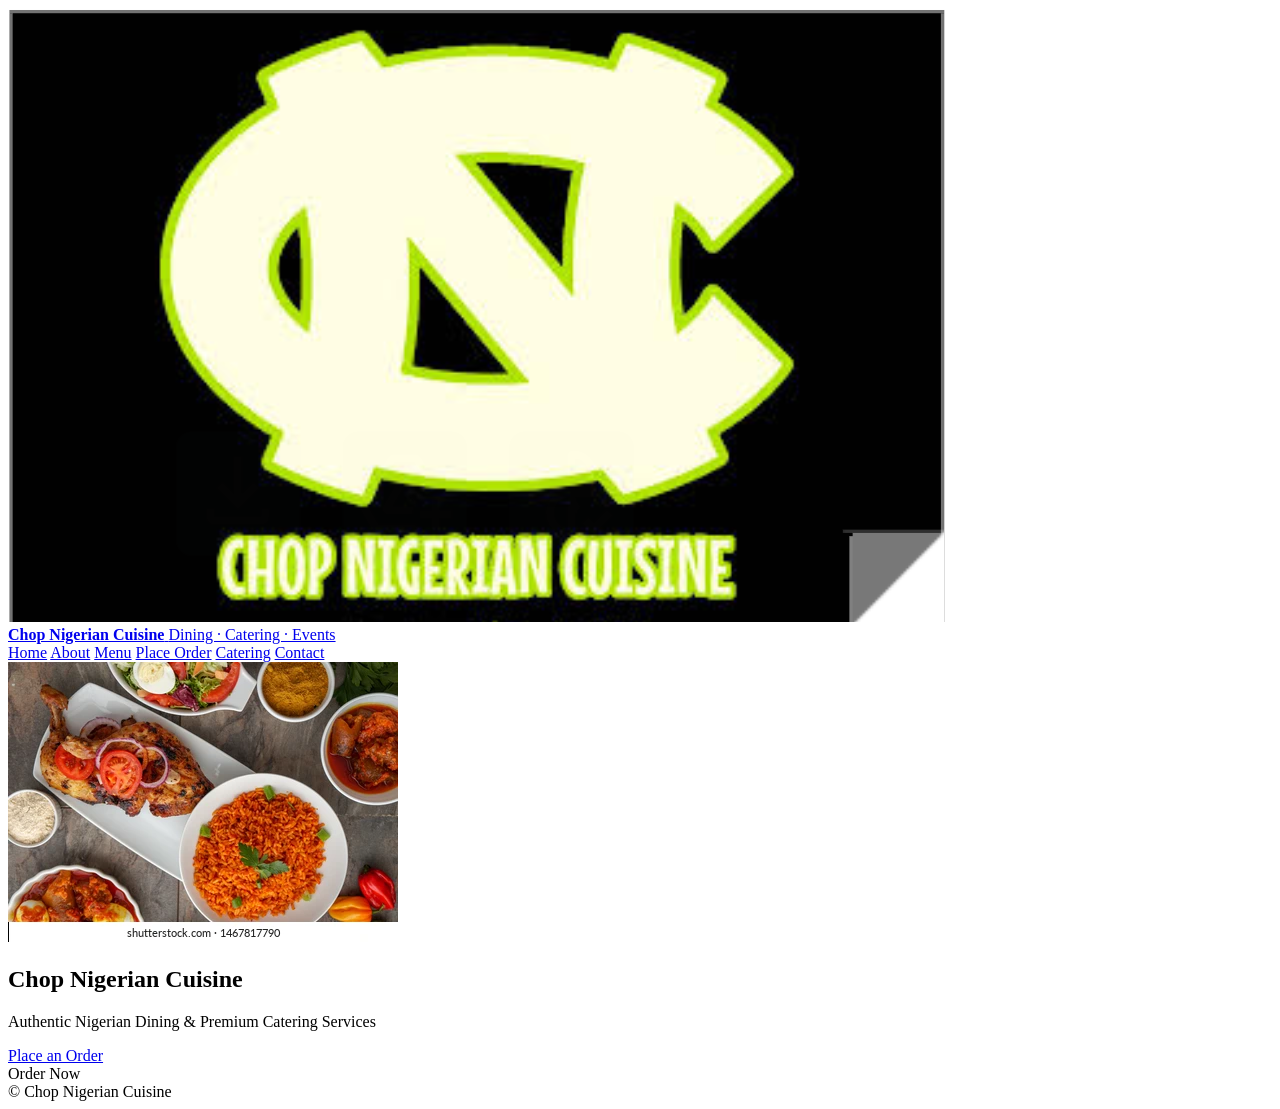
==== index.html @ fd35e6aa "Rename Index.html to index.html" ====
<!doctype html>
<html lang="en">
<head>
  <meta charset="UTF-8" />
  <meta name="viewport" content="width=device-width, initial-scale=1.0" />
  <title>Chop Nigerian Cuisine</title>
  <link rel="stylesheet" href="style.css" />
</head>
<body>

<!-- HEADER -->
<header class="site-header">
  <div class="container">

    <a class="brand" href="index.html">
      <img 
        src="images/Stock6.png" 
        alt="Chop Nigerian Cuisine Logo"
        class="nav-logo"
      />
      <div class="brand-text">
        <strong>Chop Nigerian Cuisine</strong>
        <span>Dining · Catering · Events</span>
      </div>
    </a>

    <nav class="main-nav">
      <a class="nav-link active" href="index.html">Home</a>
      <a class="nav-link" href="about.html">About</a>
      <a class="nav-link" href="menu.html">Menu</a>
      <a class="nav-link" href="order.html">Place Order</a>
      <a class="nav-link" href="catering.html">Catering</a>
      <a class="nav-link" href="contact.html">Contact</a>
    </nav>
  </div>
</header>
<!-- ============================
     HERO SECTION WITH IMAGE TAG
============================= -->

<section class="hero-section">

  <!-- ⭐ THIS IS THE IMAGE TAG YOU REQUESTED -->
  <img
    src="images/stock3.webp"
    alt="Chop Nigerian Cuisine Food Image"
    class="hero-img"
  />

  <!-- Dark overlay -->
  <div class="hero-overlay"></div>

  <!-- Hero text / content -->
  <div class="hero-content container">
    <h1 class="title fade-in">Chop Nigerian Cuisine</h1>
    <p class="subtitle fade-in-delay">
      Authentic Nigerian Dining & Premium Catering Services
    </p>
    <a href="order.html" class="btn fade-in-btn">Place an Order</a>
  </div>

</section>

<!-- Floating button -->
<div class="fab" id="fab">Order Now</div>

<footer class="site-footer">
  <div class="container">
    © <span id="year"></span> Chop Nigerian Cuisine
  </div>
</footer>
<script src="script.js"></script>
</body>
</html>
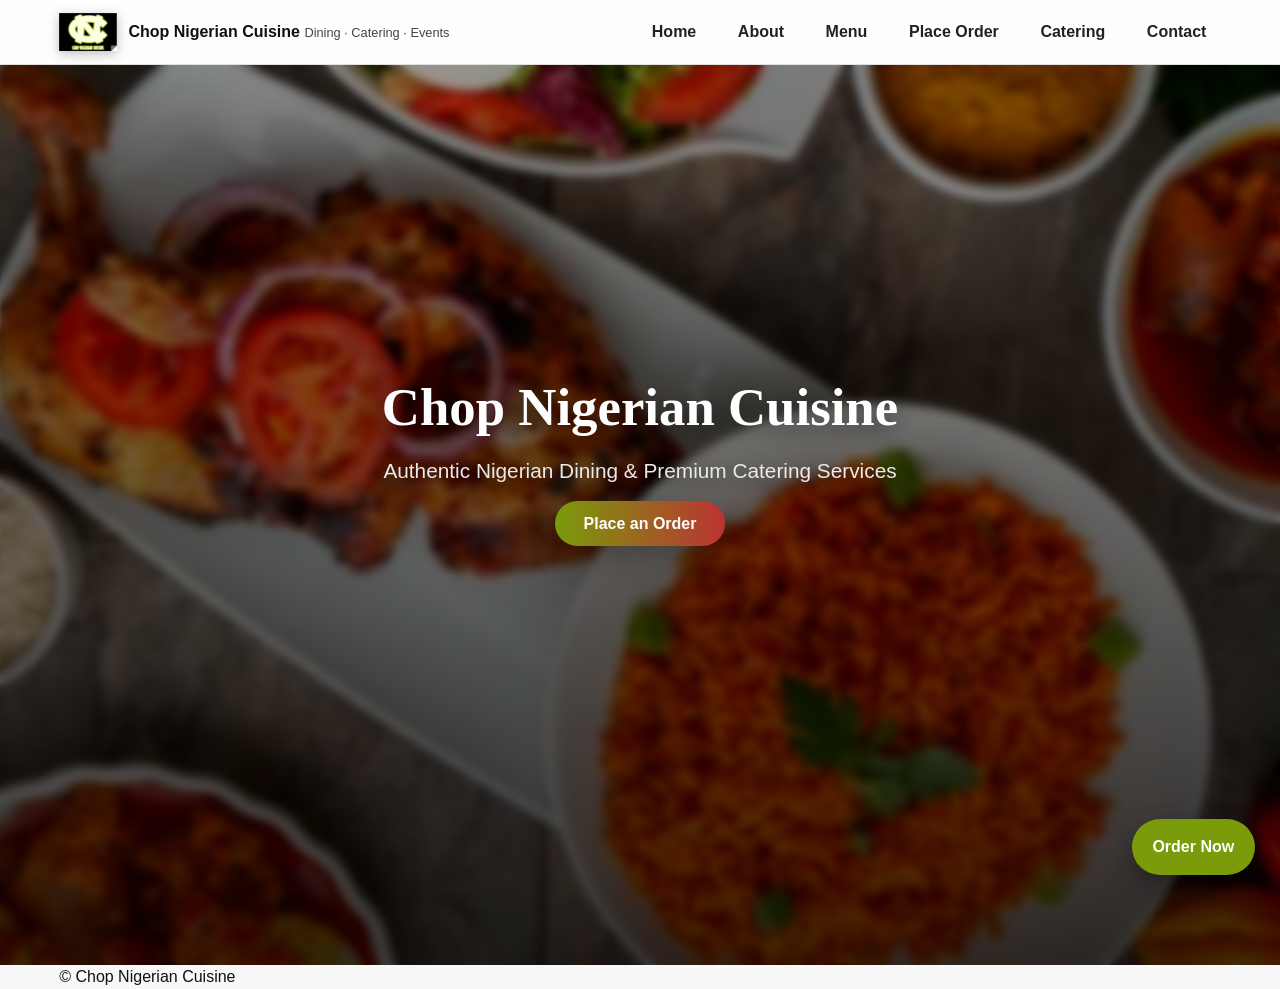
==== commit 05cbf447: "updating the project" ====
--- a/index.html
+++ b/index.html
@@ -24,6 +24,13 @@
       </div>
     </a>
 
+     <!-- Hamburger button for mobile -->
+    <button id="nav-toggle" class="nav-toggle">
+      <span></span>
+      <span></span>
+      <span></span>
+    </button>
+    
     <nav class="main-nav">
       <a class="nav-link active" href="index.html">Home</a>
       <a class="nav-link" href="about.html">About</a>
--- a/style.css
+++ b/style.css
@@ -0,0 +1,918 @@
+/* ===============================
+   GLOBAL RESETS
+================================*/
+* {
+  margin: 0;
+  padding: 0;
+  box-sizing: border-box;
+}
+
+body {
+  font-family: "Inter", Arial, sans-serif;
+  background: #f8f8f8;
+  color: #111;
+  line-height: 1.5;
+}
+
+/* ===============================
+   CONTAINER
+================================*/
+.container {
+  max-width: 1200px;
+  margin: auto;
+  padding: 0 1.2rem;
+}
+
+/* ===============================
+   HEADER
+================================*/
+.site-header {
+  background: #ffffffd9;
+  backdrop-filter: blur(6px);
+  border-bottom: 1px solid #e0e0e0;
+  position: sticky;
+  top: 0;
+  z-index: 100;
+  padding: 0.8rem 0;
+}
+
+.site-header .container {
+  display: flex;
+  align-items: center;
+  justify-content: space-between;
+}
+
+.brand {
+  display: flex;
+  align-items: center;
+  gap: 0.7rem;
+  text-decoration: none;
+  color: inherit;
+}
+
+.nav-logo {
+  width: 58px;
+  height: auto;
+  object-fit: contain;
+  filter: drop-shadow(0 3px 6px rgba(0,0,0,0.25));
+  transition: transform .3s ease;
+}
+
+.brand:hover .nav-logo {
+  transform: scale(1.1);
+}
+
+
+.brand-text span {
+  font-size: 0.8rem;
+  color: #444;
+}
+
+.main-nav {
+  display: flex;
+  gap: 0.8rem;
+}
+
+.nav-link {
+  text-decoration: none;
+  padding: 0.45rem 0.9rem;
+  border-radius: 10px;
+  color: #222;
+  font-weight: 600;
+  transition: 0.3s ease;
+}
+
+.nav-link:hover {
+  background: #7a9b0a15;
+}
+
+.nav-link.active {
+  background: #7a9b0a;
+  color: white;
+}
+
+/* ===============================
+   HERO SECTION
+================================*/
+.hero-section {
+  position: relative;
+  height: 100vh;
+  overflow: hidden;
+}
+
+/* ⭐ IMAGE TAG FROM USER */
+.hero-img {
+  position: absolute;
+  inset: 0;
+  width: 100%;
+  height: 100%;
+  object-fit: cover;
+  transform: scale(1.12);
+  filter: brightness(0.8) contrast(1.12) saturate(1.15);
+  transition: transform 1.5s ease-in-out;
+}
+
+/* Zoom animation on hover */
+.hero-section:hover .hero-img {
+  transform: scale(1.16);
+}
+
+/* Dark overlay */
+.hero-overlay {
+  position: absolute;
+  inset: 0;
+  background: linear-gradient(
+    180deg,
+    rgba(0,0,0,0.25),
+    rgba(0,0,0,0.7)
+  );
+  backdrop-filter: blur(4px);
+}
+
+/* Hero content */
+.hero-content {
+  position: relative;
+  z-index: 10;
+  text-align: center;
+  top: 43%;
+  transform: translateY(-50%);
+}
+
+.title {
+  font-size: 3.3rem;
+  color: white;
+  font-family: "Playfair Display", serif;
+  text-shadow: 0 6px 25px rgba(0,0,0,0.5);
+}
+
+.subtitle {
+  color: #eaeaea;
+  font-size: 1.3rem;
+  margin-top: 0.5rem;
+  margin-bottom: 1.6rem;
+  text-shadow: 0 4px 18px rgba(0,0,0,0.6);
+}
+
+/* CTA Button */
+.btn {
+  padding: 0.9rem 1.8rem;
+  font-size: 1rem;
+  background: linear-gradient(90deg, #7a9b0a, #b33);
+  color: white;
+  border-radius: 40px;
+  text-decoration: none;
+  font-weight: 600;
+  box-shadow: 0 12px 30px rgba(0,0,0,0.25);
+  transition: 0.3s ease;
+}
+
+.btn:hover {
+  transform: translateY(-6px) scale(1.03);
+  opacity: 0.95;
+}
+
+/* ===============================
+   FLOATING ACTION BUTTON
+================================*/
+.fab {
+  position: fixed;
+  right: 25px;
+  bottom: 25px;
+  padding: 1rem 1.3rem;
+  background: #7a9b0a;
+  color: white;
+  font-weight: 700;
+  border-radius: 50px;
+  cursor: pointer;
+  z-index: 999;
+  transition: 0.3s ease;
+  box-shadow: 0 12px 28px rgba(0,0,0,0.3);
+}
+
+.fab:hover {
+  transform: scale(1.09);
+}
+
+/* ===============================
+   ANIMATIONS
+================================*/
+.fade-in {
+  opacity: 0;
+  transform: translateY(30px);
+  animation: fadeInUp 1.2s forwards 0.4s;
+}
+
+.fade-in-delay {
+  opacity: 0;
+  transform: translateY(30px);
+  animation: fadeInUp 1.2s forwards 0.8s;
+}
+
+.fade-in-btn {
+  opacity: 0;
+  transform: translateY(30px);
+  animation: fadeInUp 1.2s forwards 1.1s;
+}
+
+@keyframes fadeInUp {
+  to {
+    opacity: 1;
+    transform: translateY(0);
+  }
+}
+
+/* ===============================
+   END OF HOME DESIGN
+================================*/
+
+/* ===============================
+   ABOUT PAGE – ADVANCED DESIGN
+================================*/
+
+.about-hero {
+  position: relative;
+  padding: 4rem 0;
+  min-height: 100vh;
+  overflow: hidden;
+}
+
+/* Background */
+.about-hero-bg {
+  position: absolute;
+  inset: 0;
+  background-size: cover;
+  background-position: center;
+  filter: brightness(0.85) saturate(1.1) contrast(1.1);
+  transform: scale(1.15);
+  transition: transform 1.4s ease;
+}
+.about-hero:hover .about-hero-bg {
+  transform: scale(1.20);
+}
+
+/* Overlay */
+.about-hero-overlay {
+  position: absolute;
+  inset: 0;
+  background: linear-gradient(180deg, rgba(0,0,0,0.35), rgba(0,0,0,0.65));
+}
+
+/* Content */
+.about-hero-content {
+  position: relative;
+  z-index: 5;
+  display: grid;
+  grid-template-columns: 1fr 1fr;
+  gap: 2.5rem;
+  align-items: center;
+}
+
+/* Glass card style */
+.glass-card {
+  background: rgba(255,255,255,0.16);
+  backdrop-filter: blur(10px);
+  border-radius: 18px;
+  padding: 1.6rem;
+  border: 1px solid rgba(255,255,255,0.25);
+  color: #fff;
+  box-shadow: 0 16px 40px rgba(0,0,0,0.25);
+}
+
+/* Title */
+.about-title {
+  font-size: 2.4rem;
+  color: white;
+  margin-bottom: 1rem;
+}
+
+/* Food collage */
+.food-collage {
+  position: relative;
+  height: 360px;
+  width: 360px;
+}
+
+.circle-img {
+  position: absolute;
+  border-radius: 50%;
+  width: 150px;
+  height: 150px;
+  object-fit: cover;
+  border: 6px solid rgba(255,255,255,0.7);
+  box-shadow: 0 10px 25px rgba(0,0,0,0.3);
+  animation: slowFloat 6s infinite ease-in-out;
+}
+
+.circle-1 { top: 0; left: 90px; animation-delay: .2s; }
+.circle-2 { bottom: 0; left: 0; animation-delay: .6s; }
+.circle-3 { bottom: 0; right: 0; animation-delay: .9s; }
+
+@keyframes slowFloat {
+  0%,100% { transform: translateY(0); }
+  50% { transform: translateY(-18px); }
+}
+
+/* Services section */
+.services-section {
+  padding: 5rem 0;
+  text-align: center;
+}
+.sec-title {
+  font-size: 2.3rem;
+  margin-bottom: 2rem;
+  font-family: "Playfair Display", serif;
+}
+
+.services-grid {
+  display: grid;
+  grid-template-columns: repeat(4,1fr);
+  gap: 1.4rem;
+}
+
+.service-card {
+  padding: 1.5rem;
+  background: #fff;
+  border-radius: 14px;
+  box-shadow: 0 5px 18px rgba(0,0,0,0.08);
+  transition: .3s ease;
+}
+.service-card:hover {
+  transform: translateY(-8px);
+  box-shadow: 0 14px 35px rgba(0,0,0,0.12);
+}
+
+/* Scroll Animations */
+.fade-in-section {
+  opacity: 0;
+  transform: translateY(40px);
+  transition: all 1s ease;
+}
+.fade-in-section.show {
+  opacity: 1;
+  transform: translateY(0);
+}
+
+
+/* ===============================
+        ORDER PAGE
+================================*/
+
+.order-hero {
+  position: relative;
+  height: 45vh;
+  background: url('images/stock3.webp') center/cover;
+  display: flex;
+  flex-direction: column;
+  justify-content: center;
+  align-items: center;
+  color: white;
+  text-shadow: 0 6px 20px rgba(0,0,0,0.6);
+}
+
+.order-hero-overlay {
+  position: absolute;
+  inset: 0;
+  background: rgba(0,0,0,0.65);
+  backdrop-filter: blur(3px);
+}
+
+.order-hero h1 {
+  position: relative;
+  font-size: 2.8rem;
+  z-index: 2;
+}
+
+.order-hero p {
+  position: relative;
+  z-index: 2;
+  font-size: 1.2rem;
+}
+
+/* Search Bar */
+.order-search {
+  margin: 2rem 0;
+}
+.order-search input {
+  width: 100%;
+  padding: 1rem;
+  border-radius: 12px;
+  border: 1px solid #ccc;
+  font-size: 1rem;
+}
+
+/* Category Buttons */
+.order-categories {
+  text-align: center;
+  margin-bottom: 1.8rem;
+}
+
+.cat-btn {
+  padding: 0.7rem 1.4rem;
+  margin: 0.3rem;
+  border: none;
+  border-radius: 30px;
+  background: #e0e0e0;
+  cursor: pointer;
+  font-weight: 600;
+  transition: 0.3s;
+}
+.cat-btn.active,
+.cat-btn:hover {
+  background: #7a9b0a;
+  color: white;
+}
+
+/* Food Grid */
+.order-grid {
+  display: grid;
+  grid-template-columns: repeat(auto-fit, minmax(220px,1fr));
+  gap: 1.4rem;
+}
+
+.order-item {
+  background: #fff;
+  border-radius: 14px;
+  padding: 1rem;
+  text-align: center;
+  box-shadow: 0 6px 20px rgba(0,0,0,0.1);
+  transition: 0.3s;
+}
+.order-item:hover {
+  transform: translateY(-8px);
+}
+
+.order-item img {
+  width: 100%;
+  height: 150px;
+  object-fit: cover;
+  border-radius: 10px;
+}
+
+/* Cart Panel */
+.cart-panel {
+  position: fixed;
+  right: -350px;
+  top: 0;
+  width: 320px;
+  height: 100vh;
+  background: white;
+  box-shadow: -5px 0 20px rgba(0,0,0,0.15);
+  padding: 1.4rem;
+  transition: 0.4s ease;
+  z-index: 999;
+}
+
+.cart-panel.open {
+  right: 0;
+}
+
+.checkout-btn {
+  width: 100%;
+  padding: 1rem;
+  background: #7a9b0a;
+  border: none;
+  color: white;
+  border-radius: 30px;
+  font-size: 1.1rem;
+  cursor: pointer;
+}
+
+
+/* ================================
+        MENU PAGE
+================================*/
+
+.menu-hero {
+  position: relative;
+  height: 45vh;
+  background: url('images/stock3.webp') center/cover;
+  display: flex;
+  justify-content: center;
+  align-items: center;
+  flex-direction: column;
+  color: white;
+  text-shadow: 0 5px 15px rgba(0,0,0,0.4);
+}
+
+.menu-hero-overlay {
+  position: absolute;
+  inset: 0;
+  background: rgba(0,0,0,0.5);
+  backdrop-filter: blur(3px);
+}
+
+.menu-hero h1 {
+  position: relative;
+  font-size: 3rem;
+  margin-top: 20px;
+}
+
+.menu-page {
+  margin-top: 3rem;
+  margin-bottom: 4rem;
+}
+
+.menu-section-title {
+  font-size: 2rem;
+  margin-top: 3rem;
+  margin-bottom: 1.5rem;
+  font-family: "Playfair Display", serif;
+  color: #222;
+}
+
+.menu-list {
+  display: grid;
+  grid-template-columns: repeat(auto-fit, minmax(250px,1fr));
+  gap: 1.3rem;
+}
+
+.menu-item {
+  display: flex;
+  align-items: center;
+  background: white;
+  padding: 0.9rem;
+  border-radius: 12px;
+  box-shadow: 0 5px 16px rgba(0,0,0,0.06);
+  transition: .3s;
+}
+
+.menu-item:hover {
+  transform: scale(1.03);
+}
+
+.menu-item img {
+  width: 95px;
+  height: 95px;
+  object-fit: cover;
+  border-radius: 12px;
+  margin-right: 1rem;
+}
+
+.price {
+  font-weight: 700;
+  color: #7a9b0a;
+  margin-top: 4px;
+}
+
+/* ================================
+      MENU PAGE ANIMATIONS
+================================*/
+
+.menu-hidden {
+  opacity: 0;
+  transform: translateY(25px) scale(0.97);
+  transition: all 0.6s ease, transform 0.6s ease;
+}
+
+.menu-show {
+  opacity: 1;
+  transform: translateY(0) scale(1);
+}
+
+
+/* ================================
+        CATERING PAGE
+================================*/
+
+.catering-hero {
+  position: relative;
+  height: 45vh;
+  background: url('images/stock3.webp') center/cover;
+  display: flex;
+  justify-content: center;
+  align-items: center;
+  flex-direction: column;
+  color: white;
+  text-shadow: 0 6px 20px rgba(0,0,0,0.6);
+}
+
+.catering-overlay {
+  position: absolute;
+  inset: 0;
+  background: rgba(0,0,0,0.55);
+  backdrop-filter: blur(3px);
+}
+
+.catering-hero h1 {
+  position: relative;
+  font-size: 3rem;
+}
+
+.catering-services {
+  margin-top: 4rem;
+}
+
+.section-title {
+  text-align: center;
+  font-size: 2rem;
+  margin-bottom: 2rem;
+  font-family: "Playfair Display", serif;
+}
+
+.white {
+  color: white !important;
+}
+
+.cater-grid {
+  display: grid;
+  grid-template-columns: repeat(auto-fit, minmax(240px,1fr));
+  gap: 1.6rem;
+}
+
+.cater-card {
+  background: white;
+  border-radius: 14px;
+  padding: 1rem;
+  box-shadow: 0 6px 20px rgba(0,0,0,0.1);
+  text-align: center;
+  transition: .3s;
+}
+
+.cater-card img {
+  width: 100%;
+  height: 160px;
+  object-fit: cover;
+  border-radius: 12px;
+  margin-bottom: 1rem;
+}
+
+.cater-card:hover {
+  transform: translateY(-8px);
+}
+
+/* GALLERY */
+.gallery-grid {
+  display: grid;
+  grid-template-columns: repeat(auto-fit, minmax(220px,1fr));
+  gap: 1rem;
+  margin: 2rem 0;
+}
+
+.gallery-img {
+  width: 100%;
+  height: 180px;
+  object-fit: cover;
+  border-radius: 14px;
+  transition: .3s;
+}
+
+.gallery-img:hover {
+  transform: scale(1.04);
+}
+
+/* FORM SECTION */
+.catering-form-section {
+  background: url('images/Form.jpeg') center/cover fixed;
+  padding: 4rem 0;
+  position: relative;
+}
+
+.catering-form-section::before {
+  content: "";
+  position: absolute;
+  inset: 0;
+  background: rgba(0,0,0,0.75);
+}
+
+.catering-form {
+  position: relative;
+  z-index: 2;
+  max-width: 600px;
+  margin: auto;
+  background: rgba(255,255,255,0.15);
+  padding: 2rem;
+  border-radius: 20px;
+  backdrop-filter: blur(10px);
+  box-shadow: 0 12px 40px rgba(0,0,0,0.4);
+}
+
+.form-group {
+  margin-bottom: 1.4rem;
+}
+
+.form-group label {
+  display: block;
+  margin-bottom: .4rem;
+  color: white;
+}
+
+.form-group input,
+.form-group select,
+.form-group textarea {
+  width: 100%;
+  padding: 0.9rem;
+  border-radius: 10px;
+  border: none;
+  font-size: 1rem;
+}
+
+.form-btn {
+  width: 100%;
+  background: linear-gradient(90deg, #7a9b0a, #b33);
+  color: white;
+  font-weight: bold;
+  border-radius: 30px;
+  margin-top: 1rem;
+  transition: .3s;
+}
+
+.form-btn:hover {
+  transform: scale(1.05);
+}
+
+.fade-hidden {
+  opacity: 0;
+  transform: translateY(20px);
+  transition: .7s ease;
+}
+
+.fade-show {
+  opacity: 1;
+  transform: translateY(0);
+}
+
+/* SUCCESS POPUP */
+.success-popup {
+  position: fixed;
+  inset: 0;
+  background: rgba(0,0,0,0.75);
+  display: flex;
+  justify-content: center;
+  align-items: center;
+  z-index: 99999;
+}
+
+.popup-box {
+  background: white;
+  padding: 2rem;
+  border-radius: 18px;
+  max-width: 380px;
+  text-align: center;
+  animation: popIn .4s ease;
+}
+
+.popup-box h2 {
+  margin-bottom: 1rem;
+  color: #7a9b0a;
+}
+
+.close-popup {
+  margin-top: 1rem;
+  background: #7a9b0a;
+  color: white;
+  border: none;
+  padding: 0.7rem 1.4rem;
+  border-radius: 8px;
+  cursor: pointer;
+}
+
+@keyframes popIn {
+  from {
+    transform: scale(0.8);
+    opacity: 0;
+  }
+  to {
+    transform: scale(1);
+    opacity: 1;
+  }
+}
+
+
+/* ================================
+       CONTACT PAGE
+================================*/
+
+.contact-hero {
+  background: url('images/stock3.webp') center/cover fixed;
+  padding: 4rem 0;
+  text-align: center;
+  color: white;
+  text-shadow: 0 5px 15px rgba(0,0,0,0.6);
+  position: relative;
+}
+
+.contact-hero::before {
+  content: "";
+  position: absolute;
+  inset: 0;
+  background: rgba(0,0,0,0.6);
+}
+
+.contact-hero h1 {
+  position: relative;
+  font-size: 3rem;
+}
+
+.contact-info {
+  margin: 3rem auto;
+  display: grid;
+  grid-template-columns: repeat(auto-fit, minmax(230px, 1fr));
+  gap: 1.5rem;
+}
+
+.contact-card {
+  background: white;
+  padding: 1.5rem;
+  border-radius: 14px;
+  box-shadow: 0 8px 22px rgba(0,0,0,0.07);
+  transition: .3s;
+}
+
+.contact-card:hover {
+  transform: translateY(-8px);
+}
+
+/* CONTACT FORM SECTION */
+.contact-form-section {
+  background: url('images/Contact.jpeg') center/cover fixed;
+  padding: 4rem 0;
+  position: relative;
+}
+
+.contact-form-section::before {
+  content: "";
+  position: absolute;
+  inset: 0;
+  background: rgba(0,0,0,0.75);
+}
+
+.contact-form {
+  position: relative;
+  z-index: 2;
+  max-width: 600px;
+  margin: auto;
+  background: rgba(255,255,255,0.15);
+  padding: 2rem;
+  border-radius: 20px;
+  backdrop-filter: blur(10px);
+  box-shadow: 0 12px 40px rgba(0,0,0,0.4);
+}
+
+/* ================================
+       HAMBURGER NAV STYLES
+=================================*/
+
+.nav-toggle {
+  display: none;
+  flex-direction: column;
+  justify-content: space-between;
+  width: 28px;
+  height: 22px;
+  background: transparent;
+  border: none;
+  cursor: pointer;
+  padding: 0;
+  z-index: 1001;
+}
+
+.nav-toggle span {
+  display: block;
+  height: 3px;
+  width: 100%;
+  background: #222;
+  border-radius: 2px;
+  transition: 0.3s ease;
+}
+
+/* Toggle animation */
+.nav-toggle.active span:nth-child(1) {
+  transform: rotate(45deg) translate(5px, 5px);
+}
+.nav-toggle.active span:nth-child(2) {
+  opacity: 0;
+}
+.nav-toggle.active span:nth-child(3) {
+  transform: rotate(-45deg) translate(5px, -5px);
+}
+
+/* Mobile nav */
+@media (max-width: 768px) {
+  .nav-toggle {
+    display: flex;
+  }
+
+  .main-nav {
+    position: absolute;
+    top: 100%;
+    right: 0;
+    background: #ffffffee;
+    width: 100%;
+    max-height: 0;
+    overflow: hidden;
+    flex-direction: column;
+    align-items: center;
+    transition: max-height 0.4s ease;
+    border-bottom: 1px solid #e0e0e0;
+    z-index: 1000;
+  }
+
+  .main-nav.open {
+    max-height: 500px; /* enough to show all links */
+  }
+
+  .nav-link {
+    padding: 1rem;
+    width: 100%;
+    text-align: center;
+  }
+}
